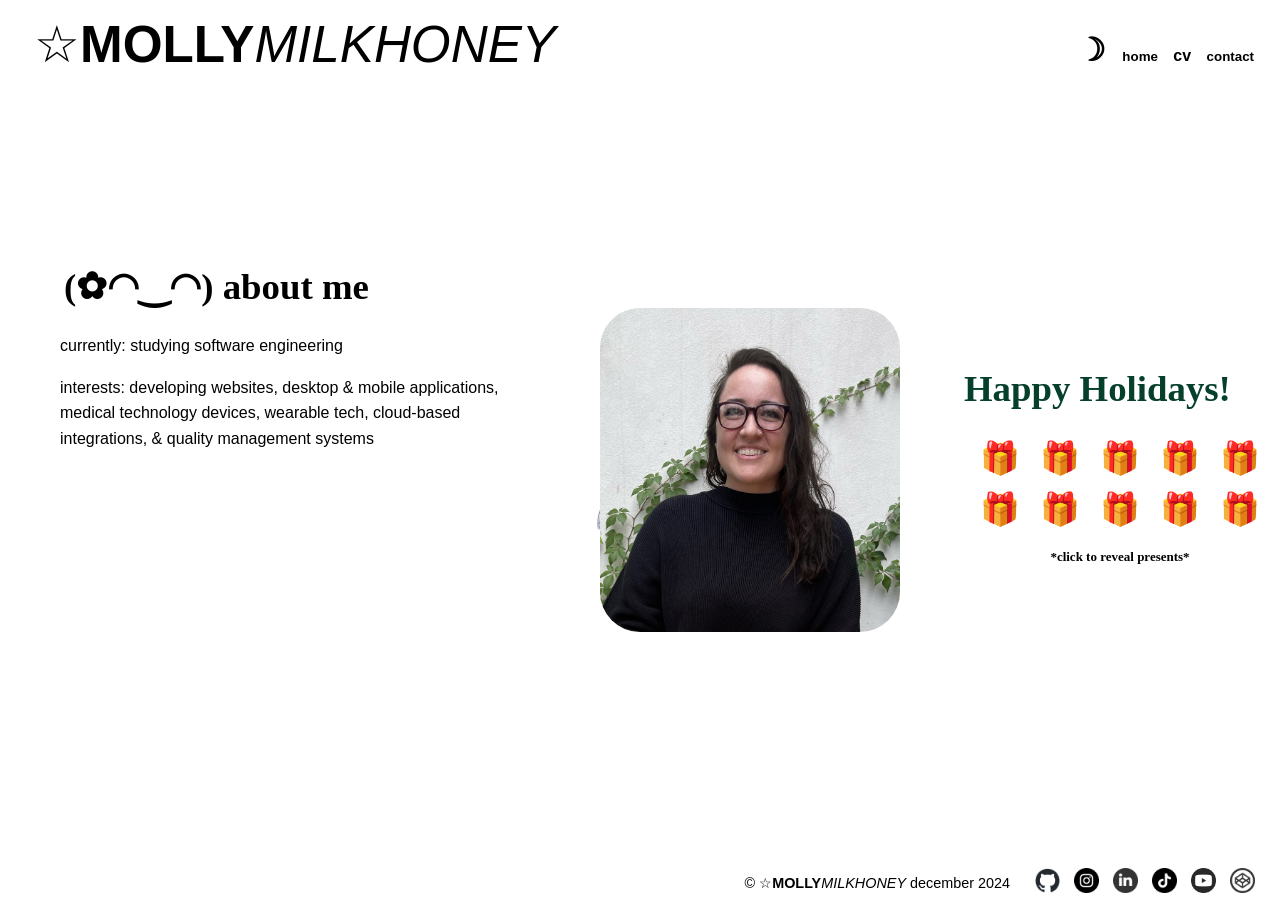
==== index.html @ 66aa85d9 "Add files via upload" ====
<!DOCTYPE html>
<html lang="english">
    <head>
        <meta charset="UTF-8">
        <meta name="viewport" content="width=device-width, initial-scale=1"> <!--need for mobile @media css-->
        <title> &#9734;Molly </title>
        <link rel="stylesheet" href="style.css"> 
    </head>
    <body>

<!------------------------------------------------------------------->
        <header>
            <div class="logo">
                <h2>&#9734;<b>MOLLY</b><i>MILKHONEY</i></h2>
            </div> 
            <nav> 
                <button id="toggle-colors">☽</button>
                <button id="home-button">home</button>
                <a href="index2.html" target="_blank" id="cvButton">CV</a>
                <button id="show-contact-form">contact</button>
            </nav>

        </header>
<!------------------------------------------------------------------->
        <main>
            
                <div id="column1">
                    <div class="text-content1 hidden">
                        <h3>(✿◠‿◠) about me</h3>
                        <p> currently: studying software engineering<br>

                        </p>
                        <p> interests: developing websites, 
                            desktop & mobile applications, medical technology devices, 
                            wearable tech, cloud-based integrations, & quality management systems
                        </p>
                    </div> <!--ends text-content1-->
                    <div class="text-content2 hidden">
                        <h3>(▲・ᴥ・▲) jasmine is my life</h3>
                        <p> she's my 10 year old chihuahua<br>
                            she looks like a bat<br>
                            she's blind as a bat
                        </p>
                    </div> <!--ends text-content2-->
                </div> <!--ends column1-->
                
                <div id="column2">
                 <img src="headshot.jpg" class="headshot">
                </div>

                <div id="column3">
                    <h3 class="holidays" style="color:#06402B">Happy Holidays!</h3>
                    <div class="adventcalendar">
                        <span id="present1">🎁</span>
                        <span id="present2">🎁</span>
                        <span id="present3">🎁</span>
                        <span id="present4">🎁</span>
                        <span id="present5">🎁</span>
                        <span id="present6">🎁</span>
                        <span id="present7">🎁</span>
                        <span id="present8">🎁</span>
                        <span id="present9">🎁</span>
                        <span id="present10">🎁</span>
                    </div>
                    <h3 style="font-size: small; text-align: center;">*click to reveal presents*</h3>
                </div>

                <form id="contact-form" style="display: none;" action="send-email.php" method="POST">  <!--contact form hidden until clicked-->
                        <h3>get in touch</h3>
                        <label for="name">name:</label><br>
                        <input type="text" id="name" name="name" required><br><br>
                        <label for="email">email:</label><br>
                        <input type="email" id="email" name="email" required><br><br>
                        <label for="message">message:</label><br>
                        <textarea id="message" name="message" rows="5" required></textarea><br>
                
                        <!-- radio Buttons -->
                        <label for="inquiry type">inquiry type:</label>
                        <input type="radio" id="employment" name="inquiry type" value="employment">
                        <label for="employment">employment</label>
                        <input type="radio" id="freelance" name="inquiry type" value="freelance">
                        <label for="freelance">freelance</label>
                        <input type="radio" id="other" name="inquiry type" value="other">
                        <label for="other">other</label><br>

                        <!-- checkbox -->
                        <input type="checkbox" id="subscribe" name="subscribe" value="resumeupdate">
                        <label for="subscribe">get my resume updates?</label><br><br>

                        <button type="submit" id="submit">send it</button>
                </form>
                

        </main>                 
<!------------------------------------------------------------------->

        <footer>
                <author>
                    © &#9734;<b>MOLLY</b><i>MILKHONEY</i> december 2024</i>
                </author>
                <div class="socials">
                    <a href="https://github.com/mollymilkhoney" target="_blank" aria-label="GitHub">
                        <img src="githubicon.png" width="25px" alt="GitHub" class="icon">
                    </a>
                    <a href="https://instagram.com/mollymilkhoney" target="_blank" aria-label="Instagram">
                        <img src="instagramicon.png" width="25" alt="Instagram" class="icon">
                    </a>
                    <a href="https://www.linkedin.com/in/mollymilkhoney/" target="_blank" aria-label="LinkedIn">
                        <img src="linkedinicon.png" width="25px" alt="LinkedIn" class="icon">
                    </a>
                    <a href="https://tiktok.com/@mollymilkhoney" target="_blank" aria-label="TikTok">
                        <img src="tiktokicon.png" width="25" alt="TikTok" class="icon">
                    </a>
                    <a href="https://youtube.com/c/mollymilkhoney" target="_blank" aria-label="YouTube">
                        <img src="youtubeicon.png" width="25px" alt="YouTube" class="icon">
                    </a>
                    <a href="https://codepen.io/mollymilkhoney" target="_blank" aria-label="Codepen">
                        <img src="codepenicon.png" width="25px" alt="Codepen" class="icon">
                    </a>
                </div> <!--end socials contact-->
        </footer>
    <script src="script.js"></script> <!--load javascript-->   
    </body>
</html>
---- style.css ----
body {
    line-height: 1.6; /* without metric, multiplier of current font size */
    background-color: #ffffff;
    display: grid;
    grid-template-rows: auto 1fr auto; /* header, main, footer (1fr is 1 fraction) */
    grid-template-areas: "header" "main" "footer";   /* to define grid areas (for mobile) */
    overflow: hidden; /* prevent scrolling on desktop */
    min-height: 100vh;
    margin: 0%;
    font-family: Arial, Helvetica, sans-serif;
    cursor: crosshair;
}



@media (max-width: 768px) { /*MOBILE SETTINGS for width < 768px */
    header,
    footer {
        flex-direction: column; /* stack header elements vertically */
        text-align: center;
    }

    main {
        background-image: none !important;
        flex-wrap: wrap;
        max-width: 100% !important;
        justify-content: center;
        overflow: scroll;
    }

    form {
        background-image: none !important;
        flex-wrap: wrap;
        min-width: 100% !important;
        max-height: 100vh;
        justify-content: center;
    }

    author {
        display: none !important;
    }
    

    h3 { 
        font-size: 100% !important; 
    }

    nav:hover,
    #home-button:hover,
    #show-contact-form:hover,
    .icon:hover,
    #submit:hover {
        background-color: transparent !important; /* makes it so hover is clear on mobile */
    }

    .logo {
        padding: none !important;
        text-align: center !important; /* center logo for mobile */
    }

    .icon {
        padding: 0 0 20px 0;
    }

} /*end @media block for mobile */



/*---------------------------------------------------------------------*/
/*starts the header section */
header {
    background-color: #ffffff;
    border: none;
    align-items: center; /* centers items vertically in section */
    display: flex; 
    flex-wrap: wrap;
    justify-content: space-between; /* space between divs */
    grid-area: header; /* define the grid area (for mobile) */
}

nav { /*navigation links in header*/
    text-align: right;
    text-transform: lowercase;
    font-weight: bold;
    padding: 10px 20px 0 0; /* top right bottom left */
    grid-area: nav; /* define the grid area (for mobile) */
    cursor: crosshair;
    color: #000000;
}

.nav:hover {
    background-color: #000000; 
}

#home-button, 
#show-contact-form {  /* links&buttons in nav */
    border: none;
    background-color: transparent;
    font-weight: bold;
    color: #000000;
    cursor: crosshair;
}

#toggle-colors {
    border: none;
    background-color: transparent;
    font-weight: bold;
    font-size: 2rem;
    cursor: crosshair;
}

#home-button:hover,
#show-contact-form:hover {
    background-color: #000000;
}


.logo {  /* logo top left in heading */
    padding: 0px 0px 0px 30px;
    max-width: 400px;
    text-align: left;
}
/*-----------------------------------------------------------------------*/


a { /*general all links */
    color: #000000;
    text-decoration: none;
    padding-inline: 5px;
    cursor: crosshair;
}

#cvButton:hover {
    background-color: #000000;
}

body.invert-colors #cvButton {
    color: #ffffff; /* these are here because the invert-colors wasn't working on links */
    background-color: transparent; 
}

body.invert-colors #cvButton:hover { /* these are here because the invert-colors wasn't working on links */
    background-color: #ffffff; 
}

h3 { /* about me & jasmine is my life titles / section titles */
    font-style: bold;
    font-size: 230%; 
    margin: 4px;
    font-family: Georgia, 'Times New Roman', Times, serif;
}

h2 { /*logo top left & page titles */
    font-weight: normal;
    font-family: Arial, Helvetica, sans-serif;
    font-size: 4cqw;
    margin: 4px;
}

p { /*general all paragraphs */
    font-size: 0.7;
    font-family: Arial, Helvetica, sans-serif;
}

/* ---------------------------------------------------------------*/

/*starts the about me row aka main section*/
main {
    background: url("beethatidrew-curser.png") no-repeat; 
    background-color: #ffffff;
    background-size: 100px; /* changes size of the bee */
    background-position: center; /* changes position of the bee */
    grid-area: main; /* define the grid area */
    display: flex;
    flex-direction: row;
    align-items: center; /* centers items vertically in section */
}

#column1 {  /*two divs in the main */
    max-width: 550px;
    text-align: left;
    padding: 5px 60px; /*top&bottom right bottom left*/
    background-color: transparent;
    grid-area: column1;
}

#column2 {
    background-color: transparent;
    grid-area: column2;
    max-width: 550px;
    text-align: left;
    padding: 5px 30px; /*top&bottom right bottom left*/
}

.headshot {
    width: 300px;
    border-radius: 40px;
}

.adventcalendar {
	height: 100px;
    width: 300px;
	margin: 0;
    padding: 10px;
	display: grid;
	grid-template-columns: repeat(5, 1fr);
	justify-content: center;
	background-color: transparent;
}

#column3 {
    padding-left: 30px;
    padding-bottom: 20px;
}

#present1,
#present2,
#present3,
#present4,
#present5,
#present6,
#present7,
#present8,
#present9,
#present10 {
	font-size: 2rem;
	margin: auto;
}


/* ---------------------------------------------------------------*/
/*starts the footer section */
footer {
    font-size: 0.9em;
    background-color: #ffffff;
    align-items: center; /* centers items vertically in section */
    grid-area: footer; /* define the grid area (for mobile) */
    display: flex;
    justify-content: right;
    padding: 10px 20px 0 20px;
    flex-wrap: wrap;
}

author {
    padding: 0 20px 0 0;
}

.icon:hover {
    background-color: #000000;
    border-radius: 50%;
}

/*---------------------------------------------------------------------*/
/* invert colors css from the js & preventing inverts*/
.invert-colors {
    filter: invert(100%) hue-rotate(180deg);
}

.invert-colors img { /* prevents img element from inverting */
    filter: invert(2) hue-rotate(180deg) !important;
}

.invert-colors a { /*prevents social icons from inverting */
    filter: invert(2) hue-rotate(180deg) !important;
}

.invert-colors #present1 {
    filter: invert(2) hue-rotate(180deg) !important;
}

.invert-colors #present2 {
    filter: invert(2) hue-rotate(180deg) !important;
}

.invert-colors #present3 {
    filter: invert(2) hue-rotate(180deg) !important;
}

.invert-colors #present4 {
    filter: invert(2) hue-rotate(180deg) !important;
}

.invert-colors #present5 {
    filter: invert(2) hue-rotate(180deg) !important;
}

.invert-colors #present6 {
    filter: invert(2) hue-rotate(180deg) !important;
}

.invert-colors #present7 {
    filter: invert(2) hue-rotate(180deg) !important;
}

.invert-colors #present8 {
    filter: invert(2) hue-rotate(180deg) !important;
}

.invert-colors #present9 {
    filter: invert(2) hue-rotate(180deg) !important;
}

.invert-colors #present10 {
    filter: invert(2) hue-rotate(180deg) !important;
}

.invert-colors .holidays {
    filter: invert(2) hue-rotate(180deg) !important;
}


/*two objects below are for transition js of the about & traits sections*/
.hidden {
    opacity: 0;
    transform: translateY(20px); /* slightly moves down */
    transition: opacity 0.8s ease, transform 0.8s ease; /* slowly transition */
}

.visible {
    opacity: 1;
    transform: translateY(0); /* resets to original position */
}


/*---------------------------------------------------------*/
/*starts contact form css */

#contact-form {
    padding-left: 5%;
    min-width: 100vw;
}

#submit,
#message,
#email,
#name {
    border: 1px solid #ff0099;
    color: #000000;
    background-color: #ffffff;
}

#submit:hover {
    background-color: #000000;
}
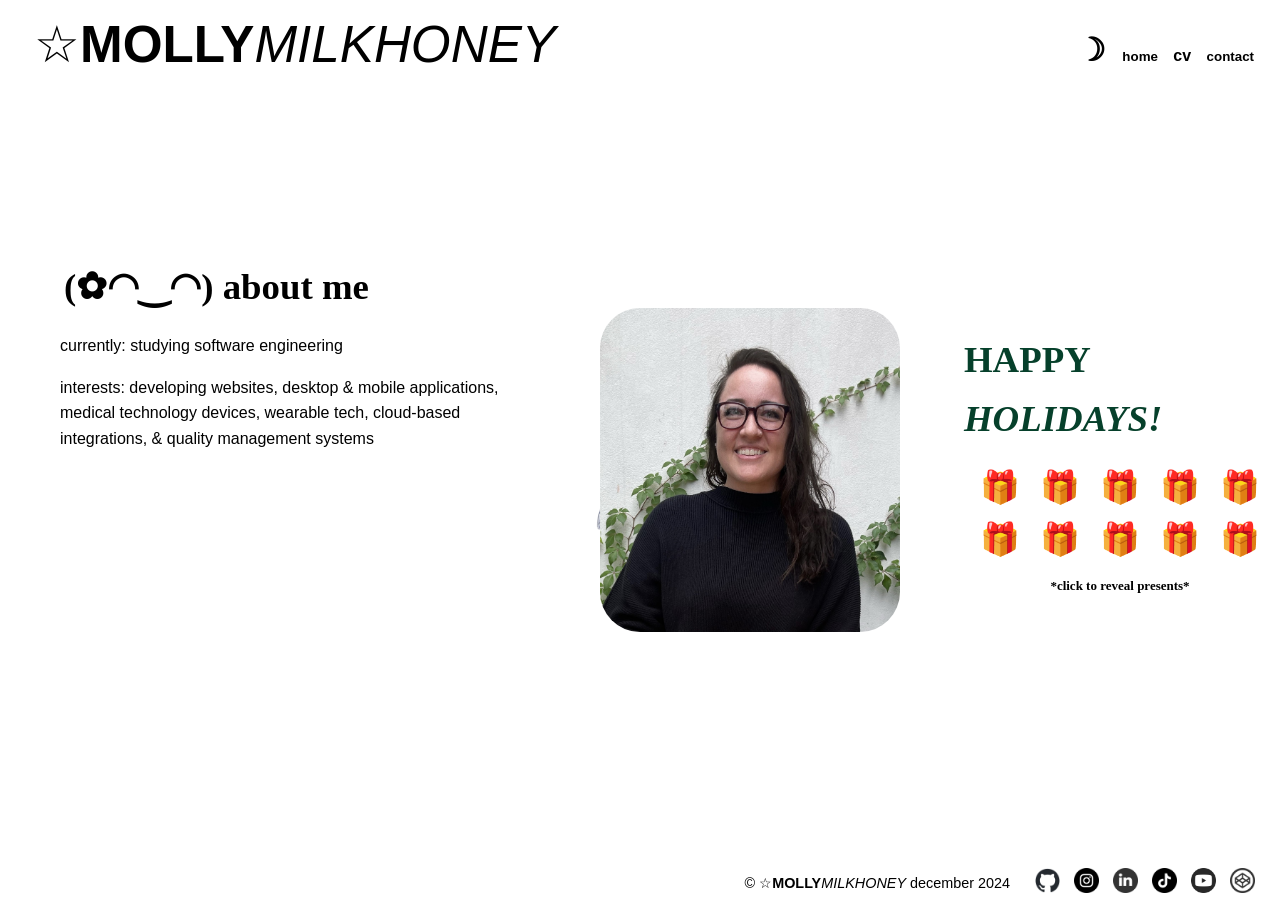
==== commit d5e81138: "Update index.html" ====
--- a/index.html
+++ b/index.html
@@ -49,7 +49,7 @@
                 </div>
 
                 <div id="column3">
-                    <h3 class="holidays" style="color:#06402B">Happy Holidays!</h3>
+                    <h3 class="holidays" style="color:#06402B">HAPPY <i>HOLIDAYS!</i></h3>
                     <div class="adventcalendar">
                         <span id="present1">🎁</span>
                         <span id="present2">🎁</span>
